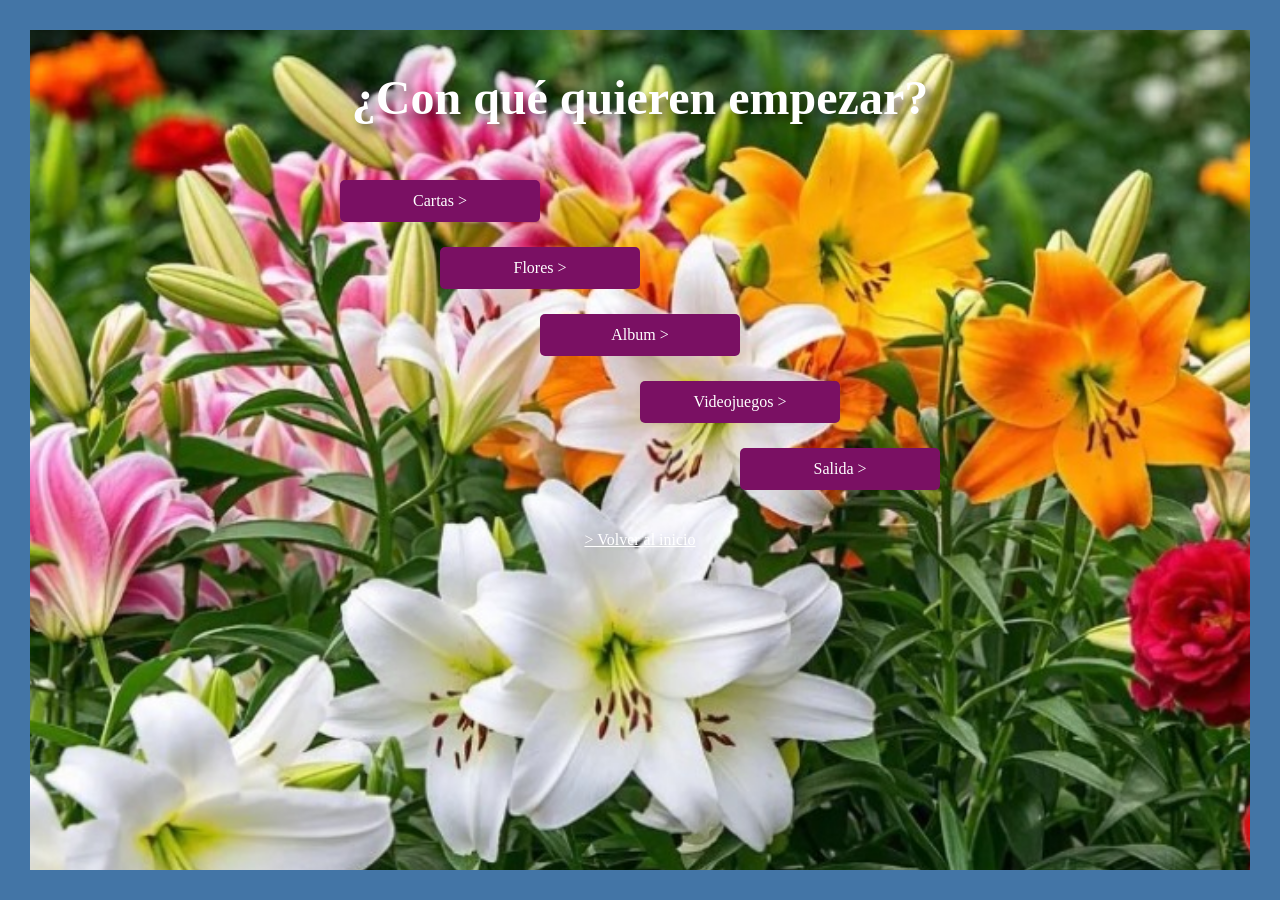
==== menu.html @ b39fbfc7 "Add files via upload" ====
<!DOCTYPE html>
<html lang="es">
<head>
    <meta charset="UTF-8">
    <meta name="viewport" content="width=device-width, initial-scale=1.0">
    <link rel="icon" href="img/pixel art.jpg" type="image/x-icon">
    <link rel="stylesheet" href="css/style.css">
    <link href="https://fonts.googleapis.com/css2?family=Poppins:wght@700&display=swap" rel="stylesheet">
    <title>Amor infinito</title>
</head>
<style>
    body {
    background: url('img/imagen4.jpg') no-repeat center center fixed;
    background-size: cover;
    
    /* Añade el marco aquí */
    border: 30px solid #4375a6; /* Grosor y color del margen */
    
    margin: 0;
    min-height: 100vh;
    box-sizing: border-box; /* IMPORTANTE: Para que el border no cree scroll extra */
    }

</style>

<body>
    <main>
    <h2 class="shadow-dance">¿Con qué quieren empezar? </h2>
    </main>
    <article>
        <div></div>
        <div class="menu">
            <div class="container">
                <div class="row row-1">
                    <a href="cartas.html"><button class="botton2 btn-neon span-neon ">Cartas ></button></a>
                </div>

                <div class="row row-2">
                    <a href="flores.html"><button class="botton btn-neon span-neon ">Flores ></button></a>
                </div>

                <div class="row row-3">
                    <a href="fotos.html"><button class="botton btn-neon span-neon ">Album ></button></a>
                </div>

                <div class="row row-4">
                    <a href="videojuegos.html"><button class="botton btn-neon span-neon ">Videojuegos ></button></a>
                </div>
                
                <div class="row row-5">
                    <a href="salida.html"><button class="botton btn-neon span-neon ">Salida ></button></a>
                </div>
            </div>
        </div>
    </article>
        <p align="center"><a href="index.html" style="color: white;">> Volver al inicio</a></p>
</body>
</html>
---- css/style.css ----
*{
    box-sizing: border-box;
}
/* ESTILOS DEL CUERPO DE LA PÁGINA */
body {
    background-color: #a4dbf0;    
}

/* CONTENEDOR DEL MENÚ - Centra los elementos horizontalmente */
.menu {
    text-align: center;  /* Centra el texto y elementos inline dentro del menú */
}

/* ESTILOS DEL TÍTULO SECUNDARIO (h2) */
h2 {
    font-family: 'Lucida Handwriting', cursive;  /* Fuente cursiva elegante */
    font-size: 48px;                              /* Tamaño de letra grande */
    text-align: center;                           /* Centra el texto */
    color: white;                                 /* Texto blanco */
    margin-bottom: 30px;                          /* Espacio inferior de 30px */
    text-shadow: 6px 6px 9px rgba(0, 0, 0, 0.6);  /* Sombra negra desplazada 6px hacia abajo/derecha con difuminado */
}

/* CLASE PARA ANIMAR LA SOMBRA DEL TEXTO (efecto danzante) */
.shadow-dance {
  animation: shadow-dance 1.5s infinite;  /* Aplica animación que dura 1.5s y se repite infinitamente */
}

/* ANIMACIÓN: La sombra del texto cambia de color y posición (rojo → azul → rojo) */
@keyframes shadow-dance {
  0% { text-shadow: 2px 2px 5px red; }      /* Inicio: sombra roja hacia abajo-derecha */
  50% { text-shadow: -2px -2px 5px blue; }  /* Mitad: sombra azul hacia arriba-izquierda */
  100% { text-shadow: 2px 2px 5px red; }    /* Final: vuelve a sombra roja */
}

/* ESTILOS BASE DE LOS BOTONES */
button { /*atributos del boton*/
    font-family: 'Papyrus', fantasy;         /* Fuente con estilo de papiro/antiguo */
    background-color: #7a1063;               /* Fondo morado oscuro */
    color: white;                            /* Texto blanco */
    padding: 12px 24px;                      /* Relleno interno: 12px arriba/abajo, 24px laterales */
    font-size: 16px;                         /* Tamaño de fuente */
    border: none;                            /* Sin borde */
    border-radius: 5px;                      /* Bordes ligeramente redondeados */
    cursor: pointer;                         /* Cursor tipo mano al pasar por encima */
    margin: 5px 0;                           /* Margen vertical de 5px, horizontal 0 */
    width: 200px;                            /* Ancho fijo de 200px */
    transition: transform 0.3s ease, background-color 0.3s ease; /* Transiciones suaves para tamaño y color */
}

/* EFECTO HOVER: Cuando el mouse pasa sobre el botón */
button:hover {
    transform: scale(1.06);      /* Aumenta tamaño un 6% */
    background-color: #721359;   /* Cambia a un morado ligeramente más oscuro */
}

/* EFECTO ACTIVE: Cuando se hace clic en el botón */
button:active {
    background-color: #d337d1;   /* Cambia a un rosa/morado más claro (efecto de presión) */
}

/* EFECTO NEÓN ESPECIAL (solo para botones con clase 'btn-neon') */
/*para que el boton sea neon*/
.btn-neon:hover {
    background: #da15ac;          /* Fondo rosa intenso */
    color: #fefffd;               /* Texto blanco */
    box-shadow: 0 0 5px #6e205c,  /* Múltiples capas de sombra para crear efecto neón */
                0 0 25px #e3b7da,
                0 0 50px #ffcef3,
                0 0 200px #ffe6f9;
}

/* ESTILOS PARA SPAN DENTRO DEL BOTÓN NEÓN (posición absoluta no definida completamente) */
.btn-neon span-neon {
    position: absolute;  /* Posicionamiento absoluto respecto al contenedor con position relative */
    display: block;      /* Se comporta como bloque (ocupa todo el ancho disponible) */
}

/* BOTONES CON ESTILO "VOLVER ATRÁS" (efecto vidrio/transparente) */
/*botones de seleccion*/
.buttons-back {
    width: 220px;                               /* Ancho fijo */
    padding: 12px 24px;                         /* Relleno interno */
    margin: 10px;                               /* Margen exterior */
    font-size: 1.1rem;                          /* Tamaño de fuente ligeramente mayor */
    font-weight: bold;                          /* Texto en negrita */
    color: white;                               /* Texto blanco */
    background: rgba(255,255,255,0.1);          /* Fondo blanco semi-transparente (10% opacidad) */
    border: 2px solid white;                    /* Borde blanco sólido */
    border-radius: 30px;                        /* Bordes muy redondeados (efecto píldora) */
    cursor: pointer;                            /* Cursor tipo mano */
    transition: all 0.3s;                       /* Transición suave para todas las propiedades */
}

/* Hover para botones de volver */
.buttons-back:hover {
    background: rgb(229, 226, 226);  /* Fondo gris claro */
    color: #2b1055;                  /* Texto azul/morado oscuro */
    transform: scale(1.05);          /* Aumenta tamaño 5% */
    box-shadow: 0 0 20px rgba(255,255,255,0.5); /* Brillo blanco alrededor */
}

/* Active para botones de volver (efecto clic) */
.buttons-back:active {
    transform: scale(0.95);  /* Reduce tamaño 5% al hacer clic */
}

/* MEDIA QUERY: Pantallas de hasta 600px (móviles) */
@media (max-width: 600px) {
    h1 { font-size: 2rem; }                              /* Reduce tamaño del h1 */
    .buttons-back { width: 180px; padding: 10px 20px; }  /* Botones más pequeños */
}

/* CONTENEDOR TIPO CARTA (estilo rosa/coral) */
/*formato carta*/
.recuadro {
    text-align: justify;                    /* Texto justificado (alineado a ambos lados) */
    font-size: 17px;                        /* Tamaño de fuente legible */
    background-color: #F9BDC4;              /* Fondo rosa claro */
    color: #690914;                         /* Texto rojo oscuro/burdeos */
    padding: 30px;                          /* Relleno interno de 30px */
    width: 90%;                             /* Ancho del 90% del contenedor padre */
    max-width: 1000px;                      /* Ancho máximo de 1000px (no crece más) */
    display: block;                         /* Se comporta como bloque */
    margin: 20px auto;                      /* Margen vertical 20px, horizontal automático (centrado) */
    border-radius: 20px;                    /* Bordes redondeados */
    box-shadow: 0 20px 25px rgba(0,0,0,0.2); /* Sombra suave para dar profundidad */
}

/* CONTENEDOR TIPO CARTA (estilo azul) - similar al anterior pero con colores azules */
.recuadro2 {
    text-align: justify;                    /* Texto justificado */
    font-size: 17px;                        /* Tamaño de fuente */
    background-color: #8bcef5;              /* Fondo azul claro */
    color: #091b69;                         /* Texto azul oscuro */
    padding: 30px;                          /* Relleno interno */
    width: 90%;                             /* Ancho relativo */
    max-width: 1000px;                      /* Ancho máximo */
    display: block;                         /* Bloque */
    margin: 20px auto;                      /* Centrado horizontal */
    border-radius: 20px;                    /* Bordes redondeados */
    box-shadow: 0 20px 25px rgba(0,0,0,0.2); /* Sombra suave para dar profundidad */
}

/* CONTENEDOR FLEXIBLE para alinear elementos en fila */
.contenedor {
    display: flex;           /* Activa Flexbox */
    justify-content: center; /* Centra horizontalmente */
    align-items: center;     /* Centra verticalmente */
    gap: 5px;                /* Espacio de 5px entre elementos hijos */
}

/* ESTILOS PARA IMÁGENES */
/* PRIMERA IMAGEN - desplazada hacia la derecha */
.img1 {
    position: relative;      /* Posicionamiento relativo (se mueve respecto a su lugar original) */
    right: -10px;            /* Mueve la imagen 10px a la derecha (valor positivo con right = mover derecha) */
    height: 600px;           /* Altura fija de 600px */
}

/* SEGUNDA IMAGEN - sin desplazamiento horizontal notable */
.img2 {
   position: relative;       /* Posicionamiento relativo */
    width: 190px;            /* Ancho fijo de 190px */
    height: 600px;           /* Altura fija de 600px */
}

/* TERCERA IMAGEN - desplazada hacia la izquierda */
.img3 {
   position: relative;       /* Posicionamiento relativo */
    left: -10px;             /* Mueve la imagen 10px a la izquierda */
    width: 190px;            /* Ancho fijo */
    height: 600px;           /* Altura fija */
}

/* IMAGEN DENTRO DE UNA CARTA (responsive) */
.imagen-carta {
    width: 90%;              /* Ancho del 90% del contenedor */
    max-width: 400px;        /* Ancho máximo de 400px */
    margin: 20px auto;       /* Margen vertical 20px, centrado horizontal */
    border-radius: 20px;     /* Bordes redondeados */
}


.recuadro3 {
    position: relative;       /* Posicionamiento relativo */
    text-align: justify;                    /* Texto justificado */
    font-size: 17px;                        /* Tamaño de fuente */
    background-color: #e7f58b;              /* Fondo azul claro */
    color: #8d6717;                         /* Texto azul oscuro */
    padding: 20px;                          /* Relleno interno */
    width: 20%;                             /* Ancho relativo */
    height: 100px; 
    max-width: 1000px;                      /* Ancho máximo */
    display: block;                         /* Bloque   margin: 20px auto;   Centrado horizontal */
    align-items: right;     /* Centra verticalmente */
    border-radius: 20px;                    /* Bordes redondeados */
}
/* Contenedor principal que agrupa todas las filas de botones */
.container {
    display: flex;           /* Activa Flexbox para layout flexible */
    flex-direction: column;  /* Organiza los elementos hijos en columna (vertical) */
    gap: 15px;              /* Espacio de 15px entre cada fila (hijo directo) */
    padding: 20px;          /* Relleno interior de 20px en todos los lados */
}

/* Cada fila individual que contiene los botones */
.row {
    display: flex;          /* Activa Flexbox para esta fila */
    gap: 15px;             /* Espacio de 15px entre cada botón dentro de la fila */
}

/* Estilos base para los botones (clase .button2) */
.button2 {
    padding: 12px 24px;     /* Relleno: 12px arriba/abajo, 24px izquierda/derecha */
    background-color: #3498db; /* Color de fondo azul */
    color: white;           /* Texto de color blanco */
    border: none;           /* Elimina el borde por defecto del botón */
    border-radius: 5px;     /* Bordes ligeramente redondeados (5px) */
    cursor: pointer;        /* Cambia el cursor a mano al pasar sobre el botón */
    font-size: 16px;        /* Tamaño de fuente de 16px */
    transition: all 0.3s ease; /* Transición suave para todas las propiedades (0.3 segundos) */
}

/* Efecto hover (al pasar el mouse) para botones con clase .button */
/* NOTA: Esto afecta a .button, pero las clases definidas arriba son .button2 */
.button:hover {
    background-color: #2980b9; /* Cambia el fondo a un azul más oscuro */
    transform: translateY(-2px); /* Eleva el botón 2px hacia arriba (efecto flotante) */
}

/* ============================================ */
/* ESCALERA DE IZQUIERDA A DERECHA */
/* ============================================ */

/* Primera fila: desplazada 290px desde la izquierda */
.row-1 { 
    margin-left: 290px;     /* Margen izquierdo de 290px */
}
/* Segunda fila: desplazada 390px desde la izquierda (100px más que row-1) */
.row-2 { 
    margin-left: 390px;     /* Margen izquierdo de 390px */
}
/* Tercera fila: desplazada 490px desde la izquierda (100px más que row-2) */
.row-3 { 
    margin-left: 490px;     /* Margen izquierdo de 490px */
}
/* Cuarta fila: desplazada 590px desde la izquierda (100px más que row-3) */
.row-4 { 
    margin-left: 590px;     /* Margen izquierdo de 590px */
}
/* Quinta fila: desplazada 690px desde la izquierda (100px más que row-4) */
.row-5 { 
    margin-left: 690px;     /* Margen izquierdo de 690px */
}
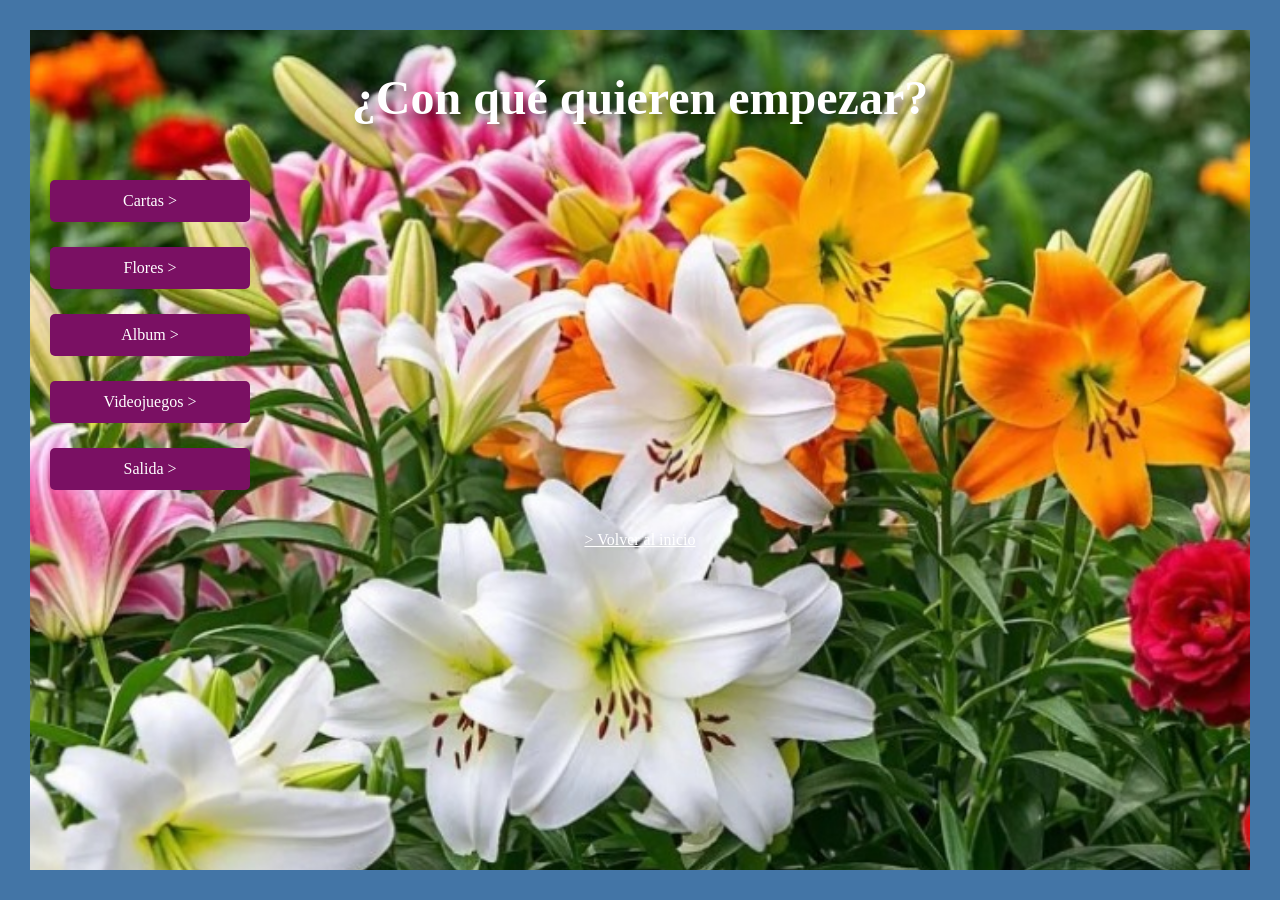
==== commit 38601b59: "Update menu.html" ====
--- a/menu.html
+++ b/menu.html
@@ -31,23 +31,23 @@
         <div></div>
         <div class="menu">
             <div class="container">
-                <div class="row row-1">
+                <div class="row">
                     <a href="cartas.html"><button class="botton2 btn-neon span-neon ">Cartas ></button></a>
                 </div>
 
-                <div class="row row-2">
+                <div class="row">
                     <a href="flores.html"><button class="botton btn-neon span-neon ">Flores ></button></a>
                 </div>
 
-                <div class="row row-3">
+                <div class="row">
                     <a href="fotos.html"><button class="botton btn-neon span-neon ">Album ></button></a>
                 </div>
 
-                <div class="row row-4">
+                <div class="row">
                     <a href="videojuegos.html"><button class="botton btn-neon span-neon ">Videojuegos ></button></a>
                 </div>
                 
-                <div class="row row-5">
+                <div class="row">
                     <a href="salida.html"><button class="botton btn-neon span-neon ">Salida ></button></a>
                 </div>
             </div>
@@ -55,4 +55,4 @@
     </article>
         <p align="center"><a href="index.html" style="color: white;">> Volver al inicio</a></p>
 </body>
-</html>+</html>
--- a/css/style.css
+++ b/css/style.css
@@ -1,256 +1,374 @@
-*{
+* {
     box-sizing: border-box;
 }
+
 /* ESTILOS DEL CUERPO DE LA PÁGINA */
 body {
-    background-color: #a4dbf0;    
+    background: url('../img/imagen4.jpg') no-repeat center center fixed;
+    background-size: cover;
+    border: 30px solid #4375a6;
+    margin: 0;
+    min-height: 100vh;
+    background-color: #a4dbf0;
 }
 
 /* CONTENEDOR DEL MENÚ - Centra los elementos horizontalmente */
 .menu {
-    text-align: center;  /* Centra el texto y elementos inline dentro del menú */
+    text-align: center;
 }
 
 /* ESTILOS DEL TÍTULO SECUNDARIO (h2) */
 h2 {
-    font-family: 'Lucida Handwriting', cursive;  /* Fuente cursiva elegante */
-    font-size: 48px;                              /* Tamaño de letra grande */
-    text-align: center;                           /* Centra el texto */
-    color: white;                                 /* Texto blanco */
-    margin-bottom: 30px;                          /* Espacio inferior de 30px */
-    text-shadow: 6px 6px 9px rgba(0, 0, 0, 0.6);  /* Sombra negra desplazada 6px hacia abajo/derecha con difuminado */
+    font-family: 'Lucida Handwriting', cursive;
+    font-size: 48px;
+    text-align: center;
+    color: white;
+    margin-bottom: 30px;
+    text-shadow: 6px 6px 9px rgba(0, 0, 0, 0.6);
 }
 
 /* CLASE PARA ANIMAR LA SOMBRA DEL TEXTO (efecto danzante) */
 .shadow-dance {
-  animation: shadow-dance 1.5s infinite;  /* Aplica animación que dura 1.5s y se repite infinitamente */
-}
-
-/* ANIMACIÓN: La sombra del texto cambia de color y posición (rojo → azul → rojo) */
+    animation: shadow-dance 1.5s infinite;
+}
+
+/* ANIMACIÓN: La sombra del texto cambia de color y posición */
 @keyframes shadow-dance {
-  0% { text-shadow: 2px 2px 5px red; }      /* Inicio: sombra roja hacia abajo-derecha */
-  50% { text-shadow: -2px -2px 5px blue; }  /* Mitad: sombra azul hacia arriba-izquierda */
-  100% { text-shadow: 2px 2px 5px red; }    /* Final: vuelve a sombra roja */
+    0% { text-shadow: 2px 2px 5px red; }
+    50% { text-shadow: -2px -2px 5px blue; }
+    100% { text-shadow: 2px 2px 5px red; }
 }
 
 /* ESTILOS BASE DE LOS BOTONES */
-button { /*atributos del boton*/
-    font-family: 'Papyrus', fantasy;         /* Fuente con estilo de papiro/antiguo */
-    background-color: #7a1063;               /* Fondo morado oscuro */
-    color: white;                            /* Texto blanco */
-    padding: 12px 24px;                      /* Relleno interno: 12px arriba/abajo, 24px laterales */
-    font-size: 16px;                         /* Tamaño de fuente */
-    border: none;                            /* Sin borde */
-    border-radius: 5px;                      /* Bordes ligeramente redondeados */
-    cursor: pointer;                         /* Cursor tipo mano al pasar por encima */
-    margin: 5px 0;                           /* Margen vertical de 5px, horizontal 0 */
-    width: 200px;                            /* Ancho fijo de 200px */
-    transition: transform 0.3s ease, background-color 0.3s ease; /* Transiciones suaves para tamaño y color */
+button {
+    font-family: 'Papyrus', fantasy;
+    background-color: #7a1063;
+    color: white;
+    padding: 12px 24px;
+    font-size: 16px;
+    border: none;
+    border-radius: 5px;
+    cursor: pointer;
+    margin: 5px 0;
+    width: 200px;
+    transition: transform 0.3s ease, background-color 0.3s ease;
 }
 
 /* EFECTO HOVER: Cuando el mouse pasa sobre el botón */
 button:hover {
-    transform: scale(1.06);      /* Aumenta tamaño un 6% */
-    background-color: #721359;   /* Cambia a un morado ligeramente más oscuro */
+    transform: scale(1.06);
+    background-color: #721359;
 }
 
 /* EFECTO ACTIVE: Cuando se hace clic en el botón */
 button:active {
-    background-color: #d337d1;   /* Cambia a un rosa/morado más claro (efecto de presión) */
+    background-color: #d337d1;
 }
 
 /* EFECTO NEÓN ESPECIAL (solo para botones con clase 'btn-neon') */
-/*para que el boton sea neon*/
 .btn-neon:hover {
-    background: #da15ac;          /* Fondo rosa intenso */
-    color: #fefffd;               /* Texto blanco */
-    box-shadow: 0 0 5px #6e205c,  /* Múltiples capas de sombra para crear efecto neón */
+    background: #da15ac;
+    color: #fefffd;
+    box-shadow: 0 0 5px #6e205c,
                 0 0 25px #e3b7da,
                 0 0 50px #ffcef3,
                 0 0 200px #ffe6f9;
 }
 
-/* ESTILOS PARA SPAN DENTRO DEL BOTÓN NEÓN (posición absoluta no definida completamente) */
+/* ESTILOS PARA SPAN DENTRO DEL BOTÓN NEÓN */
 .btn-neon span-neon {
-    position: absolute;  /* Posicionamiento absoluto respecto al contenedor con position relative */
-    display: block;      /* Se comporta como bloque (ocupa todo el ancho disponible) */
-}
-
-/* BOTONES CON ESTILO "VOLVER ATRÁS" (efecto vidrio/transparente) */
-/*botones de seleccion*/
+    position: absolute;
+    display: block;
+}
+
+/* BOTONES CON ESTILO "VOLVER ATRÁS" */
 .buttons-back {
-    width: 220px;                               /* Ancho fijo */
-    padding: 12px 24px;                         /* Relleno interno */
-    margin: 10px;                               /* Margen exterior */
-    font-size: 1.1rem;                          /* Tamaño de fuente ligeramente mayor */
-    font-weight: bold;                          /* Texto en negrita */
-    color: white;                               /* Texto blanco */
-    background: rgba(255,255,255,0.1);          /* Fondo blanco semi-transparente (10% opacidad) */
-    border: 2px solid white;                    /* Borde blanco sólido */
-    border-radius: 30px;                        /* Bordes muy redondeados (efecto píldora) */
-    cursor: pointer;                            /* Cursor tipo mano */
-    transition: all 0.3s;                       /* Transición suave para todas las propiedades */
-}
-
-/* Hover para botones de volver */
+    width: 220px;
+    padding: 12px 24px;
+    margin: 10px;
+    font-size: 1.1rem;
+    font-weight: bold;
+    color: white;
+    background: rgba(255,255,255,0.1);
+    border: 2px solid white;
+    border-radius: 30px;
+    cursor: pointer;
+    transition: all 0.3s;
+}
+
 .buttons-back:hover {
-    background: rgb(229, 226, 226);  /* Fondo gris claro */
-    color: #2b1055;                  /* Texto azul/morado oscuro */
-    transform: scale(1.05);          /* Aumenta tamaño 5% */
-    box-shadow: 0 0 20px rgba(255,255,255,0.5); /* Brillo blanco alrededor */
-}
-
-/* Active para botones de volver (efecto clic) */
+    background: rgb(229, 226, 226);
+    color: #2b1055;
+    transform: scale(1.05);
+    box-shadow: 0 0 20px rgba(255,255,255,0.5);
+}
+
 .buttons-back:active {
-    transform: scale(0.95);  /* Reduce tamaño 5% al hacer clic */
-}
-
-/* MEDIA QUERY: Pantallas de hasta 600px (móviles) */
-@media (max-width: 600px) {
-    h1 { font-size: 2rem; }                              /* Reduce tamaño del h1 */
-    .buttons-back { width: 180px; padding: 10px 20px; }  /* Botones más pequeños */
-}
-
-/* CONTENEDOR TIPO CARTA (estilo rosa/coral) */
-/*formato carta*/
+    transform: scale(0.95);
+}
+
+/* CONTENEDOR TIPO CARTA */
 .recuadro {
-    text-align: justify;                    /* Texto justificado (alineado a ambos lados) */
-    font-size: 17px;                        /* Tamaño de fuente legible */
-    background-color: #F9BDC4;              /* Fondo rosa claro */
-    color: #690914;                         /* Texto rojo oscuro/burdeos */
-    padding: 30px;                          /* Relleno interno de 30px */
-    width: 90%;                             /* Ancho del 90% del contenedor padre */
-    max-width: 1000px;                      /* Ancho máximo de 1000px (no crece más) */
-    display: block;                         /* Se comporta como bloque */
-    margin: 20px auto;                      /* Margen vertical 20px, horizontal automático (centrado) */
-    border-radius: 20px;                    /* Bordes redondeados */
-    box-shadow: 0 20px 25px rgba(0,0,0,0.2); /* Sombra suave para dar profundidad */
-}
-
-/* CONTENEDOR TIPO CARTA (estilo azul) - similar al anterior pero con colores azules */
+    text-align: justify;
+    font-size: 17px;
+    background-color: #F9BDC4;
+    color: #690914;
+    padding: 30px;
+    width: 90%;
+    max-width: 1000px;
+    display: block;
+    margin: 20px auto;
+    border-radius: 20px;
+    box-shadow: 0 20px 25px rgba(0,0,0,0.2);
+}
+
 .recuadro2 {
-    text-align: justify;                    /* Texto justificado */
-    font-size: 17px;                        /* Tamaño de fuente */
-    background-color: #8bcef5;              /* Fondo azul claro */
-    color: #091b69;                         /* Texto azul oscuro */
-    padding: 30px;                          /* Relleno interno */
-    width: 90%;                             /* Ancho relativo */
-    max-width: 1000px;                      /* Ancho máximo */
-    display: block;                         /* Bloque */
-    margin: 20px auto;                      /* Centrado horizontal */
-    border-radius: 20px;                    /* Bordes redondeados */
-    box-shadow: 0 20px 25px rgba(0,0,0,0.2); /* Sombra suave para dar profundidad */
-}
-
-/* CONTENEDOR FLEXIBLE para alinear elementos en fila */
+    text-align: justify;
+    font-size: 17px;
+    background-color: #8bcef5;
+    color: #091b69;
+    padding: 30px;
+    width: 90%;
+    max-width: 1000px;
+    display: block;
+    margin: 20px auto;
+    border-radius: 20px;
+    box-shadow: 0 20px 25px rgba(0,0,0,0.2);
+}
+
 .contenedor {
-    display: flex;           /* Activa Flexbox */
-    justify-content: center; /* Centra horizontalmente */
-    align-items: center;     /* Centra verticalmente */
-    gap: 5px;                /* Espacio de 5px entre elementos hijos */
-}
-
-/* ESTILOS PARA IMÁGENES */
-/* PRIMERA IMAGEN - desplazada hacia la derecha */
+    display: flex;
+    justify-content: center;
+    align-items: center;
+    gap: 5px;
+}
+
 .img1 {
-    position: relative;      /* Posicionamiento relativo (se mueve respecto a su lugar original) */
-    right: -10px;            /* Mueve la imagen 10px a la derecha (valor positivo con right = mover derecha) */
-    height: 600px;           /* Altura fija de 600px */
-}
-
-/* SEGUNDA IMAGEN - sin desplazamiento horizontal notable */
+    position: relative;
+    right: -10px;
+    height: 600px;
+}
+
 .img2 {
-   position: relative;       /* Posicionamiento relativo */
-    width: 190px;            /* Ancho fijo de 190px */
-    height: 600px;           /* Altura fija de 600px */
-}
-
-/* TERCERA IMAGEN - desplazada hacia la izquierda */
+    position: relative;
+    width: 190px;
+    height: 600px;
+}
+
 .img3 {
-   position: relative;       /* Posicionamiento relativo */
-    left: -10px;             /* Mueve la imagen 10px a la izquierda */
-    width: 190px;            /* Ancho fijo */
-    height: 600px;           /* Altura fija */
-}
-
-/* IMAGEN DENTRO DE UNA CARTA (responsive) */
+    position: relative;
+    left: -10px;
+    width: 190px;
+    height: 600px;
+}
+
 .imagen-carta {
-    width: 90%;              /* Ancho del 90% del contenedor */
-    max-width: 400px;        /* Ancho máximo de 400px */
-    margin: 20px auto;       /* Margen vertical 20px, centrado horizontal */
-    border-radius: 20px;     /* Bordes redondeados */
-}
-
+    width: 90%;
+    max-width: 400px;
+    margin: 20px auto;
+    border-radius: 20px;
+}
 
 .recuadro3 {
-    position: relative;       /* Posicionamiento relativo */
-    text-align: justify;                    /* Texto justificado */
-    font-size: 17px;                        /* Tamaño de fuente */
-    background-color: #e7f58b;              /* Fondo azul claro */
-    color: #8d6717;                         /* Texto azul oscuro */
-    padding: 20px;                          /* Relleno interno */
-    width: 20%;                             /* Ancho relativo */
-    height: 100px; 
-    max-width: 1000px;                      /* Ancho máximo */
-    display: block;                         /* Bloque   margin: 20px auto;   Centrado horizontal */
-    align-items: right;     /* Centra verticalmente */
-    border-radius: 20px;                    /* Bordes redondeados */
-}
+    position: relative;
+    text-align: justify;
+    font-size: 17px;
+    background-color: #e7f58b;
+    color: #8d6717;
+    padding: 20px;
+    width: 20%;
+    height: 100px;
+    max-width: 1000px;
+    display: block;
+    align-items: right;
+    border-radius: 20px;
+}
+
 /* Contenedor principal que agrupa todas las filas de botones */
 .container {
-    display: flex;           /* Activa Flexbox para layout flexible */
-    flex-direction: column;  /* Organiza los elementos hijos en columna (vertical) */
-    gap: 15px;              /* Espacio de 15px entre cada fila (hijo directo) */
-    padding: 20px;          /* Relleno interior de 20px en todos los lados */
+    display: flex;
+    flex-direction: column;
+    gap: 15px;
+    padding: 20px;
 }
 
 /* Cada fila individual que contiene los botones */
 .row {
-    display: flex;          /* Activa Flexbox para esta fila */
-    gap: 15px;             /* Espacio de 15px entre cada botón dentro de la fila */
-}
-
-/* Estilos base para los botones (clase .button2) */
+    display: flex;
+    gap: 15px;
+}
+
 .button2 {
-    padding: 12px 24px;     /* Relleno: 12px arriba/abajo, 24px izquierda/derecha */
-    background-color: #3498db; /* Color de fondo azul */
-    color: white;           /* Texto de color blanco */
-    border: none;           /* Elimina el borde por defecto del botón */
-    border-radius: 5px;     /* Bordes ligeramente redondeados (5px) */
-    cursor: pointer;        /* Cambia el cursor a mano al pasar sobre el botón */
-    font-size: 16px;        /* Tamaño de fuente de 16px */
-    transition: all 0.3s ease; /* Transición suave para todas las propiedades (0.3 segundos) */
-}
-
-/* Efecto hover (al pasar el mouse) para botones con clase .button */
-/* NOTA: Esto afecta a .button, pero las clases definidas arriba son .button2 */
+    padding: 12px 24px;
+    background-color: #3498db;
+    color: white;
+    border: none;
+    border-radius: 5px;
+    cursor: pointer;
+    font-size: 16px;
+    transition: all 0.3s ease;
+}
+
 .button:hover {
-    background-color: #2980b9; /* Cambia el fondo a un azul más oscuro */
-    transform: translateY(-2px); /* Eleva el botón 2px hacia arriba (efecto flotante) */
+    background-color: #2980b9;
+    transform: translateY(-2px);
 }
 
 /* ============================================ */
-/* ESCALERA DE IZQUIERDA A DERECHA */
+/* ESCALERA DE IZQUIERDA A DERECHA - VERSIÓN DESKTOP */
 /* ============================================ */
-
-/* Primera fila: desplazada 290px desde la izquierda */
-.row-1 { 
-    margin-left: 290px;     /* Margen izquierdo de 290px */
-}
-/* Segunda fila: desplazada 390px desde la izquierda (100px más que row-1) */
-.row-2 { 
-    margin-left: 390px;     /* Margen izquierdo de 390px */
-}
-/* Tercera fila: desplazada 490px desde la izquierda (100px más que row-2) */
-.row-3 { 
-    margin-left: 490px;     /* Margen izquierdo de 490px */
-}
-/* Cuarta fila: desplazada 590px desde la izquierda (100px más que row-3) */
-.row-4 { 
-    margin-left: 590px;     /* Margen izquierdo de 590px */
-}
-/* Quinta fila: desplazada 690px desde la izquierda (100px más que row-4) */
-.row-5 { 
-    margin-left: 690px;     /* Margen izquierdo de 690px */
-}
-
+.row-1 { margin-left: 290px; }
+.row-2 { margin-left: 390px; }
+.row-3 { margin-left: 490px; }
+.row-4 { margin-left: 590px; }
+.row-5 { margin-left: 690px; }
+
+/* ============================================ */
+/* MEDIA QUERIES - RESPONSIVE PARA LA ESCALERA */
+/* ============================================ */
+
+/* Pantallas de laptop (1200px en adelante) */
+@media (max-width: 1200px) {
+    .row-1 { margin-left: 200px; }
+    .row-2 { margin-left: 280px; }
+    .row-3 { margin-left: 360px; }
+    .row-4 { margin-left: 440px; }
+    .row-5 { margin-left: 520px; }
+}
+
+/* Pantallas de tablet horizontal (992px - 1200px) */
+@media (max-width: 992px) {
+    .row-1 { margin-left: 140px; }
+    .row-2 { margin-left: 200px; }
+    .row-3 { margin-left: 260px; }
+    .row-4 { margin-left: 320px; }
+    .row-5 { margin-left: 380px; }
+    
+    h2 {
+        font-size: 40px;
+    }
+}
+
+/* Pantallas de tablet vertical (768px - 992px) */
+@media (max-width: 768px) {
+    body {
+        border-width: 20px;
+    }
+    
+    .row-1 { margin-left: 80px; }
+    .row-2 { margin-left: 120px; }
+    .row-3 { margin-left: 160px; }
+    .row-4 { margin-left: 200px; }
+    .row-5 { margin-left: 240px; }
+    
+    button {
+        width: 180px;
+        padding: 10px 20px;
+        font-size: 14px;
+    }
+    
+    h2 {
+        font-size: 36px;
+    }
+    
+    .container {
+        gap: 12px;
+    }
+}
+
+/* Pantallas de móvil grande (576px - 768px) */
+@media (max-width: 576px) {
+    body {
+        border-width: 15px;
+    }
+    
+    .row-1 { margin-left: 30px; }
+    .row-2 { margin-left: 60px; }
+    .row-3 { margin-left: 90px; }
+    .row-4 { margin-left: 120px; }
+    .row-5 { margin-left: 150px; }
+    
+    button {
+        width: 160px;
+        padding: 8px 16px;
+        font-size: 13px;
+    }
+    
+    h2 {
+        font-size: 30px;
+        margin-bottom: 20px;
+    }
+    
+    .container {
+        gap: 10px;
+        padding: 15px;
+    }
+}
+
+/* Pantallas de móvil pequeño (480px - 576px) */
+@media (max-width: 480px) {
+    body {
+        border-width: 10px;
+    }
+    
+    .row-1 { margin-left: 10px; }
+    .row-2 { margin-left: 30px; }
+    .row-3 { margin-left: 50px; }
+    .row-4 { margin-left: 70px; }
+    .row-5 { margin-left: 90px; }
+    
+    button {
+        width: 140px;
+        padding: 8px 12px;
+        font-size: 12px;
+    }
+    
+    h2 {
+        font-size: 26px;
+    }
+}
+
+/* Pantallas muy pequeñas (menos de 400px) - La escalera se reduce al mínimo */
+@media (max-width: 400px) {
+    .row-1 { margin-left: 0px; }
+    .row-2 { margin-left: 10px; }
+    .row-3 { margin-left: 20px; }
+    .row-4 { margin-left: 30px; }
+    .row-5 { margin-left: 40px; }
+    
+    button {
+        width: 130px;
+        padding: 6px 10px;
+        font-size: 11px;
+    }
+    
+    h2 {
+        font-size: 22px;
+    }
+    
+    .container {
+        gap: 8px;
+        padding: 10px;
+    }
+}
+
+/* Pantallas extra pequeñas (menos de 360px) - Los botones se centran */
+@media (max-width: 360px) {
+    .row {
+        justify-content: center;
+    }
+    
+    .row-1, .row-2, .row-3, .row-4, .row-5 {
+        margin-left: 0;
+    }
+    
+    button {
+        width: 120px;
+        font-size: 10px;
+        padding: 6px 8px;
+    }
+    
+    h2 {
+        font-size: 20px;
+    }
+}
